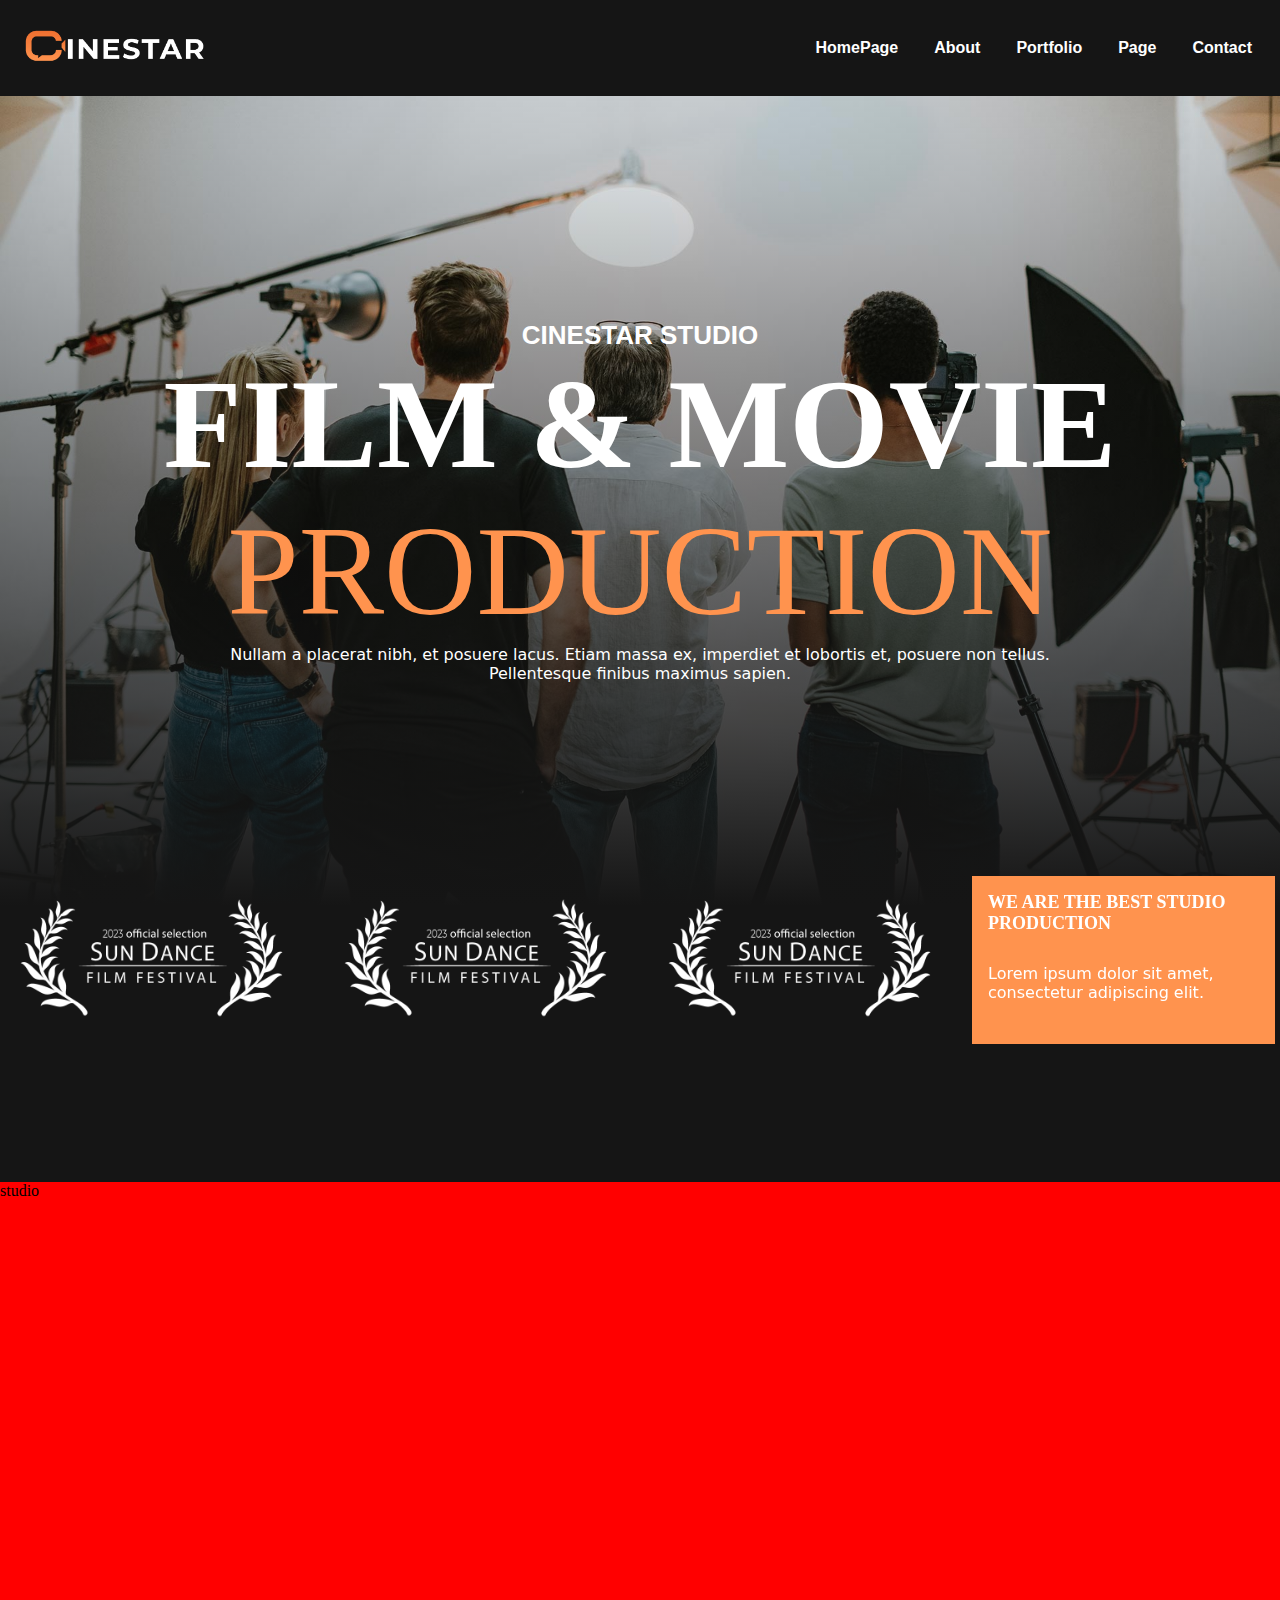
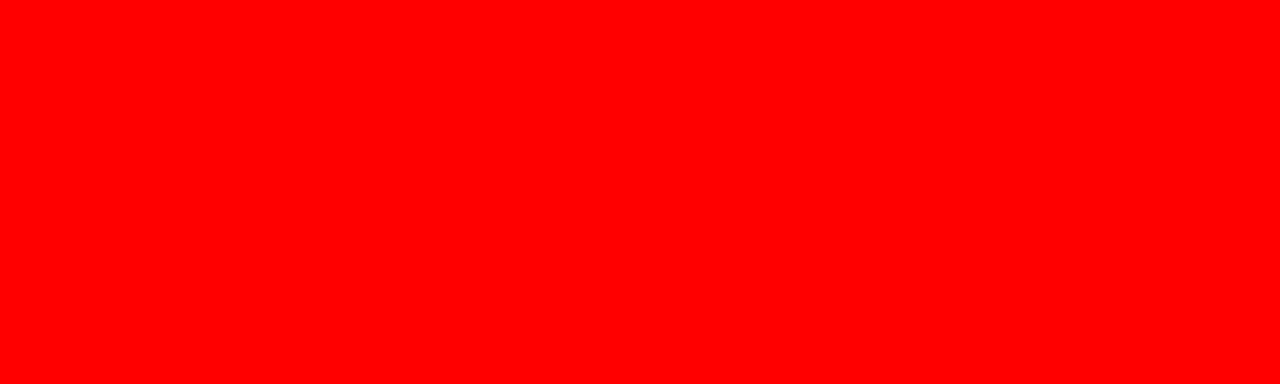
==== index.html @ 3a7f9916 "I create html Cinema Template" ====
<!DOCTYPE html>
<html lang="en">
  <head>
    <meta charset="UTF-8" />
    <meta name="viewport" content="width=device-width, initial-scale=1.0" />
    <title>Document</title>
    <link rel="stylesheet" href="src/css/style.css" />
    <link rel="stylesheet" href="src/css/tt.tailwind.css" />

    <!-- FONTAWESOME CDN LINK  -->
    <link
      rel="stylesheet"
      href="https://cdnjs.cloudflare.com/ajax/libs/font-awesome/6.5.2/css/all.min.css"
      integrity="sha512-SnH5WK+bZxgPHs44uWIX+LLJAJ9/2PkPKZ5QiAj6Ta86w+fsb2TkcmfRyVX3pBnMFcV7oQPJkl9QevSCWr3W6A=="
      crossorigin="anonymous"
      referrerpolicy="no-referrer"
    />
    <!-- FONTAWESOME CDN LINK  -->
  </head>
  <body>
    <!--  HEADER-BEGIN-->
    <header>
      <div class="header-content flex items-center justify-between px-5">
        <div class="logo-side">
          <img
            width="190px"
            height="42px"
            src="src/assets/icon/logo.png"
            alt=""
          />
        </div>
        <div class="nav-side">
          <nav>
            <ul class="flex gap-5">
              <li><a href="index.html">HomePage</a></li>
              <li><a href="about.html">About</a></li>
              <li>
                <a href="#">Portfolio</a>
                <i class="fa-solid fa-angle-down"></i>
              </li>
              <li>
                <a href="#">Page</a> <i class="fa-solid fa-angle-down"></i>
              </li>
              <li><a href="contact.html">Contact</a></li>
            </ul>
            <i
              class="fa-solid fa-bars text-orange-500 text-xl cursor-pointer"
            ></i>
          </nav>
        </div>
      </div>
      <!--  MOBILE-HAMBURG-MENU-BEGIN -->
      <div class="mobile-menu">
        <nav>
          <ul class="flex">
            <li><a href="index.html">HomePage</a></li>
            <li><a href="about.html">About</a></li>
            <li>
              <a href="#">Portfolio</a>
              <i class="fa-solid fa-angle-down"></i>
            </li>
            <li><a href="#">Page</a> <i class="fa-solid fa-angle-down"></i></li>
            <li><a href="contact.html">Contact</a></li>
          </ul>
        </nav>
      </div>
      <!--  MOBILE-HAMBURG-MENU-BEGIN -->
    </header>
    <!--c HEADER-END -->

    <!-- MAIN-BEGIN -->
    <main>
      <section class="hero-section">
        <article class="hero-content">
          <h5>CINESTAR STUDIO</h5>
          <h1>FILM & MOVIE</h1>
          <span class="h1-span">PRODUCTION</span>
          <div class="paragraph-content">
            <p>
              Nullam a placerat nibh, et posuere lacus. Etiam massa ex,
              imperdiet et lobortis et, posuere non tellus.
              <span class="p-span"> Pellentesque finibus maximus sapien. </span>
            </p>
          </div>
        </article>
        <article class="award-content">
          <div class="award-slider">
            <div class="award-item">
              <img
                src="src/assets/img/award1.png"
                width="100%"
                height="100%"
                alt=""
              />
            </div>
            <div class="award-item">
              <img
                src="src/assets/img/award1.png"
                width="100%"
                height="100%"
                alt=""
              />
            </div>
            <div class="award-item">
              <img
                src="src/assets/img/award1.png"
                width="100%"
                height="100%"
                alt=""
              />
            </div>
            <div class="award-item last-award">
              <h5>WE ARE THE BEST STUDIO PRODUCTION</h5>
              <p>Lorem ipsum dolor sit amet, consectetur adipiscing elit.</p>
            </div>
          </div>
        </article>
      </section>
      <section class="studio-section">
        studio
      </section>
    </main>

    <!--  MAIN-END -->

    <script src="src/script/app.js"></script>
  </body>
</html>
---- src/css/style.css ----
/* CSS VARIABLES  */
:root {
    --bg-dark: #151515;
    --bg-orange-600: #F88340;
    --bg-orange-500: #FF934E;
    --bg-yellow-500: #FFC107;
    --bg-gray-600: #7A7A7A;
    --bg-blue-700: #084298;
    --bg-slate-300: #212121;
    --bg-gray-100: #424242;
    --bg-white: #fff;
    --cormorant: "Cormorant", serif;
    --quicksand: "Quicksand", sans-serif;
}

/* CSS VARIABLES  */

@import url('https://fonts.googleapis.com/css2?family=Cormorant:ital,wght@0,300..700;1,300..700&display=swap');
@import url('https://fonts.googleapis.com/css2?family=Cormorant:ital,wght@0,300..700;1,300..700&family=Quicksand:wght@300..700&display=swap');


/* RESET CSS */
* {
    padding: 0;
    margin: 0;
    box-sizing: border-box;
    outline: none;
    border: none;
    text-decoration: none;
    list-style: none;
    scroll-behavior: smooth;
}

/* RESET CSS */




/*  HEADER-BEGIN */
header {
    background-color: var(--bg-dark);
    height: 96px;
    position: sticky;
    top: 0;
    z-index: 1000;

    .header-content {
        width: 100%;
        height: 100%;


        .nav-side {
            nav {
                ul {
                    li {
                        padding: 19px 8px;
                        cursor: pointer;

                        a {
                            color: var(--bg-white);
                            font-family: var(--quicksand);
                            font-size: 16px;
                            font-weight: 700;
                            transition: all .3s ease-in-out;


                        }

                        i {
                            color: var(--bg-white);
                            transition: all .3s ease-in-out;


                        }

                        &:hover i {
                            color: var(--bg-orange-500);
                        }

                        &:hover a {
                            color: var(--bg-orange-500);
                        }
                    }
                }

                .fa-bars {
                    display: none;
                }
            }
        }
    }

    .mobile-menu {
        width: 100%;
        height: 0;
        background-color: var(--bg-dark);
        padding: 8px 0;
        transition: .3s;
        opacity: 0;
        visibility: hidden;
        overflow: hidden;


        nav {
            ul {
                display: flex;
                flex-direction: column;
                gap: 20px;

                li {
                    padding: 4px 8px;
                    cursor: pointer;

                    a {
                        color: var(--bg-white);
                        font-family: var(--quicksand);
                        font-size: 16px;
                        font-weight: 700;
                        transition: all .3s ease-in-out;


                    }

                    i {
                        color: var(--bg-white);
                        transition: all .3s ease-in-out;


                    }

                    &:hover i {
                        color: var(--bg-orange-500);
                    }

                    &:hover a {
                        color: var(--bg-orange-500);
                    }
                }
            }


        }


    }

    .show-mobile-menu {
        opacity: 1;
        visibility: visible;
        height: 249px;
    }
}



/*  HEADER-END */





/*  MAIN-BEGIN */

main {

    .hero-section {
        height: 90vh;
        width: 100%;
        background-image: url(/src/assets/img/header-img.jpg);
        background-size: cover;
        background-position: center;
        position: relative;

        &::after {
            content: "";
            position: absolute;
            top: 0;
            left: 0;
            width: 100%;
            height: 100%;
            background: linear-gradient(180deg, #02010100 0%, var(--bg-dark) 100%);

        }

        .hero-content {
            display: flex;
            flex-direction: column;
            justify-content: center;
            align-items: center;
            height: 100%;
            position: relative;
            z-index: 10;

            h5 {
                font-family: var(--quicksand);
                font-size: 26px;
                font-weight: 600;
                color: var(--bg-white);

            }

            h1 {
                font-size: clamp(10vw, 100%, 5.625rem);
                font-family: var(--cormorant);
                color: var(--bg-white);

            }

            .h1-span {
                font-size: clamp(10vw, 100%, 5.625rem);
                font-family: var(--cormorant);
                color: var(--bg-orange-500);
            }

            .paragraph-content {
                display: flex;
                justify-content: center;
                width: 66%;
                text-align: center;

                p {
                    font-size: clamp(20%, 100%, 1rem);
                    font-family: system-ui, -apple-system, BlinkMacSystemFont, 'Segoe UI', Roboto, Oxygen, Ubuntu, Cantarell, 'Open Sans', 'Helvetica Neue', sans-serif;
                    color: var(--bg-white);

                }
            }


        }

        .award-content {
            margin: 0 0 6rem 0;
            width: 100%;
            height: 360px;
            position: relative;
            z-index: 1000;


            background-color: var(--bg-dark);

            .award-slider {
                display: grid;
                grid-template-columns: repeat(4, 1fr);

                gap: 16px;
                position: relative;
                top: -30px;
                z-index: 1000;
                width: 100%;

                .award-item {
                    width: 303px;
                    height: 168px;
                    padding: 16px;
                }

                .last-award {
                    background-color: var(--bg-orange-500);

                    h5 {
                        font-size: 18px;
                        font-family: var(--cormorant);
                        color: var(--bg-white);
                    }

                    p {
                        font-size: 1rem;
                        font-family: system-ui, -apple-system, BlinkMacSystemFont, 'Segoe UI', Roboto, Oxygen, Ubuntu, Cantarell, 'Open Sans', 'Helvetica Neue', sans-serif;
                        color: var(--bg-white);
                        margin-top: 30px;
                    }
                }

                img {
                    object-fit: cover;
                    height: 100%;
                }
            }
        }
    }

    .studio-section {
        position: relative;
        height: 802px;
        background-color: red;
        width: 100%;
        z-index: 1000;
        margin: 96px 0;
        top: 180px;
    }

}

/*  MAIN-END */

/* Responsive Size For Mobile */
@media only screen and (max-width:991px) {
    header {
        width: 100vw;
       

        .header-content {
            padding: 0 10px;
            display: flex;
            align-items: center;
            justify-content: space-between;


            .nav-side nav {
                .fa-bars {
                    display: block;
                }

                ul {
                    display: none;
                }
            }
        }


    }

    main {
        .hero-section {
            width: 100%;
            height: 100vh;
            background-position: 53% 0;


            .award-content {

                .award-slider {
                    display: grid;
                    grid-template-columns: repeat(2, 1fr);


                    .award-item {
                        width: 100%;
                    }
                }
            }
        }


    }
}
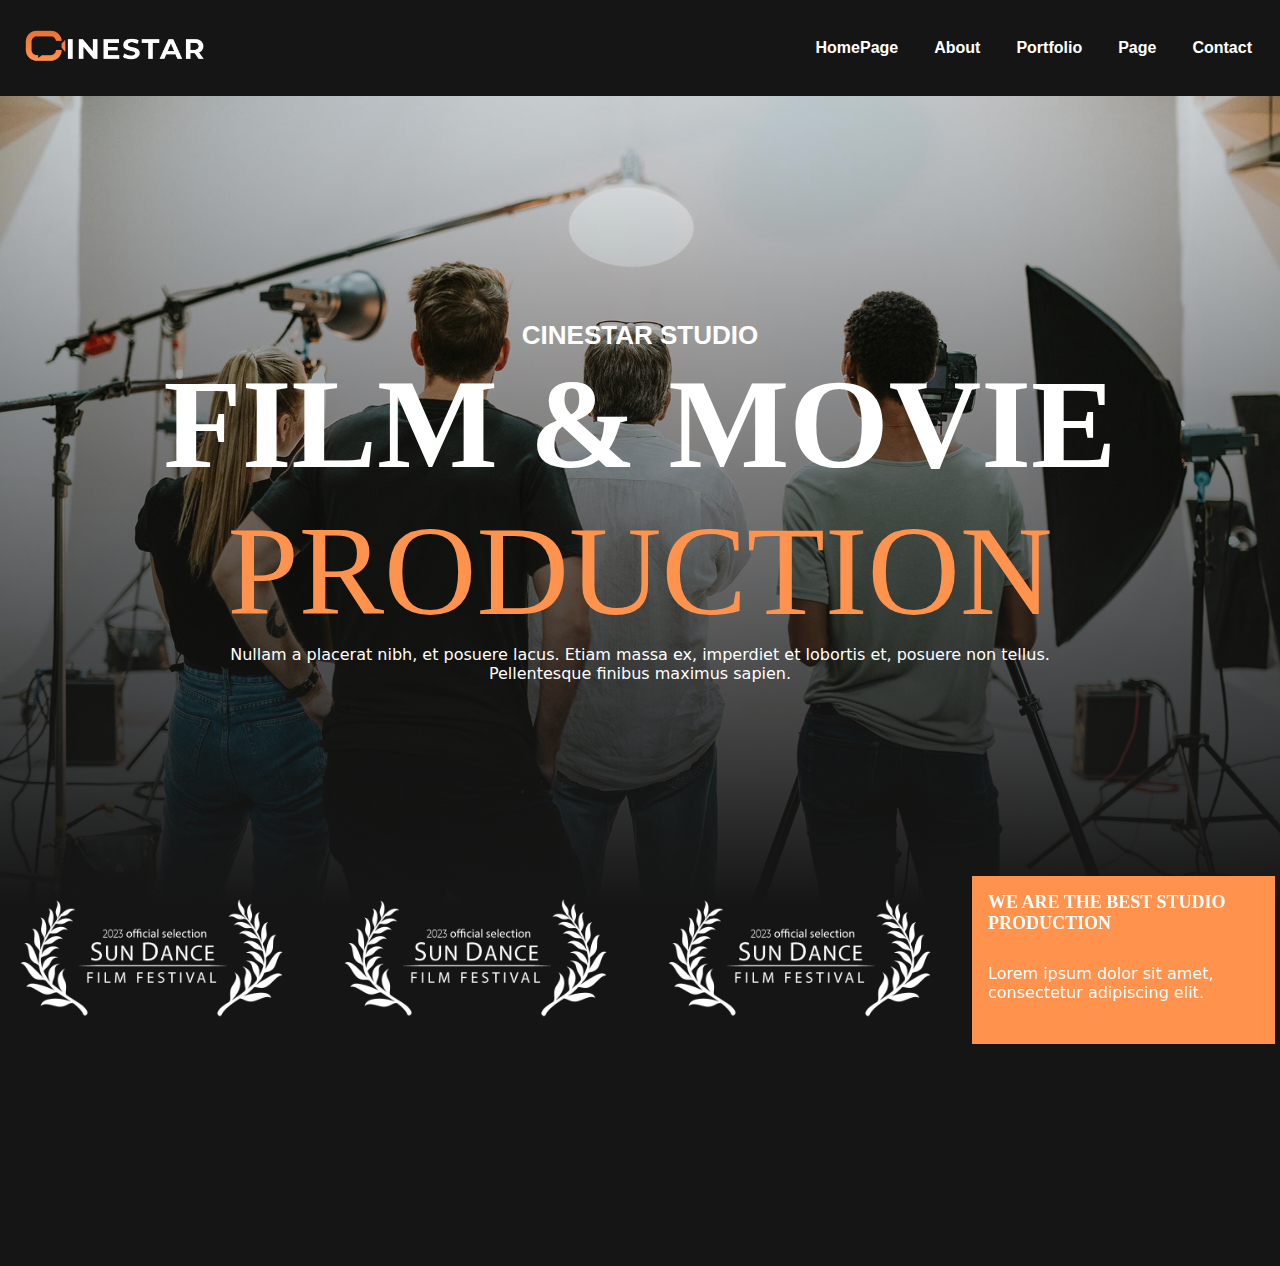
==== commit 6a792244: "I complete the task" ====
--- a/index.html
+++ b/index.html
@@ -1,128 +1,103 @@
 <!DOCTYPE html>
 <html lang="en">
-  <head>
-    <meta charset="UTF-8" />
-    <meta name="viewport" content="width=device-width, initial-scale=1.0" />
-    <title>Document</title>
-    <link rel="stylesheet" href="src/css/style.css" />
-    <link rel="stylesheet" href="src/css/tt.tailwind.css" />
 
-    <!-- FONTAWESOME CDN LINK  -->
-    <link
-      rel="stylesheet"
-      href="https://cdnjs.cloudflare.com/ajax/libs/font-awesome/6.5.2/css/all.min.css"
-      integrity="sha512-SnH5WK+bZxgPHs44uWIX+LLJAJ9/2PkPKZ5QiAj6Ta86w+fsb2TkcmfRyVX3pBnMFcV7oQPJkl9QevSCWr3W6A=="
-      crossorigin="anonymous"
-      referrerpolicy="no-referrer"
-    />
-    <!-- FONTAWESOME CDN LINK  -->
-  </head>
-  <body>
-    <!--  HEADER-BEGIN-->
-    <header>
-      <div class="header-content flex items-center justify-between px-5">
-        <div class="logo-side">
-          <img
-            width="190px"
-            height="42px"
-            src="src/assets/icon/logo.png"
-            alt=""
-          />
-        </div>
-        <div class="nav-side">
-          <nav>
-            <ul class="flex gap-5">
-              <li><a href="index.html">HomePage</a></li>
-              <li><a href="about.html">About</a></li>
-              <li>
-                <a href="#">Portfolio</a>
-                <i class="fa-solid fa-angle-down"></i>
-              </li>
-              <li>
-                <a href="#">Page</a> <i class="fa-solid fa-angle-down"></i>
-              </li>
-              <li><a href="contact.html">Contact</a></li>
-            </ul>
-            <i
-              class="fa-solid fa-bars text-orange-500 text-xl cursor-pointer"
-            ></i>
-          </nav>
-        </div>
+<head>
+  <meta charset="UTF-8" />
+  <meta name="viewport" content="width=device-width, initial-scale=1.0" />
+  <title>Document</title>
+  <link rel="stylesheet" href="src/css/style.css" />
+  <link rel="stylesheet" href="src/css/tt.tailwind.css" />
+
+  <!-- FONTAWESOME CDN LINK  -->
+  <link rel="stylesheet" href="https://cdnjs.cloudflare.com/ajax/libs/font-awesome/6.5.2/css/all.min.css"
+    integrity="sha512-SnH5WK+bZxgPHs44uWIX+LLJAJ9/2PkPKZ5QiAj6Ta86w+fsb2TkcmfRyVX3pBnMFcV7oQPJkl9QevSCWr3W6A=="
+    crossorigin="anonymous" referrerpolicy="no-referrer" />
+  <!-- FONTAWESOME CDN LINK  -->
+</head>
+
+<body>
+  <!--  HEADER-BEGIN-->
+  <header>
+    <div class="header-content flex items-center justify-between px-5">
+      <div class="logo-side">
+        <img width="190px" height="42px" src="src/assets/icon/logo.png" alt="" />
       </div>
-      <!--  MOBILE-HAMBURG-MENU-BEGIN -->
-      <div class="mobile-menu">
+      <div class="nav-side">
         <nav>
-          <ul class="flex">
+          <ul class="flex gap-5">
             <li><a href="index.html">HomePage</a></li>
             <li><a href="about.html">About</a></li>
             <li>
               <a href="#">Portfolio</a>
               <i class="fa-solid fa-angle-down"></i>
             </li>
-            <li><a href="#">Page</a> <i class="fa-solid fa-angle-down"></i></li>
+            <li>
+              <a href="#">Page</a> <i class="fa-solid fa-angle-down"></i>
+            </li>
             <li><a href="contact.html">Contact</a></li>
           </ul>
+          <i class="fa-solid fa-bars text-orange-500 text-xl cursor-pointer"></i>
         </nav>
       </div>
-      <!--  MOBILE-HAMBURG-MENU-BEGIN -->
-    </header>
-    <!--c HEADER-END -->
+    </div>
+    <!--  MOBILE-HAMBURG-MENU-BEGIN -->
+    <div class="mobile-menu">
+      <nav>
+        <ul class="flex">
+          <li><a href="index.html">HomePage</a></li>
+          <li><a href="about.html">About</a></li>
+          <li>
+            <a href="#">Portfolio</a>
+            <i class="fa-solid fa-angle-down"></i>
+          </li>
+          <li><a href="#">Page</a> <i class="fa-solid fa-angle-down"></i></li>
+          <li><a href="contact.html">Contact</a></li>
+        </ul>
+      </nav>
+    </div>
+    <!--  MOBILE-HAMBURG-MENU-BEGIN -->
+  </header>
+  <!-- HEADER-END -->
 
-    <!-- MAIN-BEGIN -->
-    <main>
-      <section class="hero-section">
-        <article class="hero-content">
-          <h5>CINESTAR STUDIO</h5>
-          <h1>FILM & MOVIE</h1>
-          <span class="h1-span">PRODUCTION</span>
-          <div class="paragraph-content">
-            <p>
-              Nullam a placerat nibh, et posuere lacus. Etiam massa ex,
-              imperdiet et lobortis et, posuere non tellus.
-              <span class="p-span"> Pellentesque finibus maximus sapien. </span>
-            </p>
+  <!-- MAIN-BEGIN -->
+  <main>
+    <section class="hero-section">
+      <article class="hero-content">
+        <h5>CINESTAR STUDIO</h5>
+        <h1>FILM & MOVIE</h1>
+        <span class="h1-span">PRODUCTION</span>
+        <div class="paragraph-content">
+          <p>
+            Nullam a placerat nibh, et posuere lacus. Etiam massa ex,
+            imperdiet et lobortis et, posuere non tellus.
+            <span class="p-span"> Pellentesque finibus maximus sapien. </span>
+          </p>
+        </div>
+      </article>
+      <article class="award-content">
+        <div class="award-slider">
+          <div class="award-item">
+            <img src="src/assets/img/award1.png" width="100%" height="100%" alt="" />
           </div>
-        </article>
-        <article class="award-content">
-          <div class="award-slider">
-            <div class="award-item">
-              <img
-                src="src/assets/img/award1.png"
-                width="100%"
-                height="100%"
-                alt=""
-              />
-            </div>
-            <div class="award-item">
-              <img
-                src="src/assets/img/award1.png"
-                width="100%"
-                height="100%"
-                alt=""
-              />
-            </div>
-            <div class="award-item">
-              <img
-                src="src/assets/img/award1.png"
-                width="100%"
-                height="100%"
-                alt=""
-              />
-            </div>
-            <div class="award-item last-award">
-              <h5>WE ARE THE BEST STUDIO PRODUCTION</h5>
-              <p>Lorem ipsum dolor sit amet, consectetur adipiscing elit.</p>
-            </div>
+          <div class="award-item">
+            <img src="src/assets/img/award1.png" width="100%" height="100%" alt="" />
           </div>
-        </article>
-      </section>
-      <section class="studio-section">
-        studio
-      </section>
-    </main>
+          <div class="award-item">
+            <img src="src/assets/img/award1.png" width="100%" height="100%" alt="" />
+          </div>
+          <div class="award-item last-award">
+            <h5>WE ARE THE BEST STUDIO PRODUCTION</h5>
+            <p>Lorem ipsum dolor sit amet, consectetur adipiscing elit.</p>
+          </div>
+        </div>
+      </article>
+    </section>
+    
+  </main>
 
-    <!--  MAIN-END -->
+  <!--  MAIN-END -->
 
-    <script src="src/script/app.js"></script>
-  </body>
-</html>
+  <script src="src/script/app.js"></script>
+</body>
+
+</html>--- a/src/css/style.css
+++ b/src/css/style.css
@@ -151,9 +151,9 @@
     }
 }
 
-
-
 /*  HEADER-END */
+
+
 
 
 
@@ -289,7 +289,7 @@
         margin: 96px 0;
         top: 180px;
     }
-
+    
 }
 
 /*  MAIN-END */
